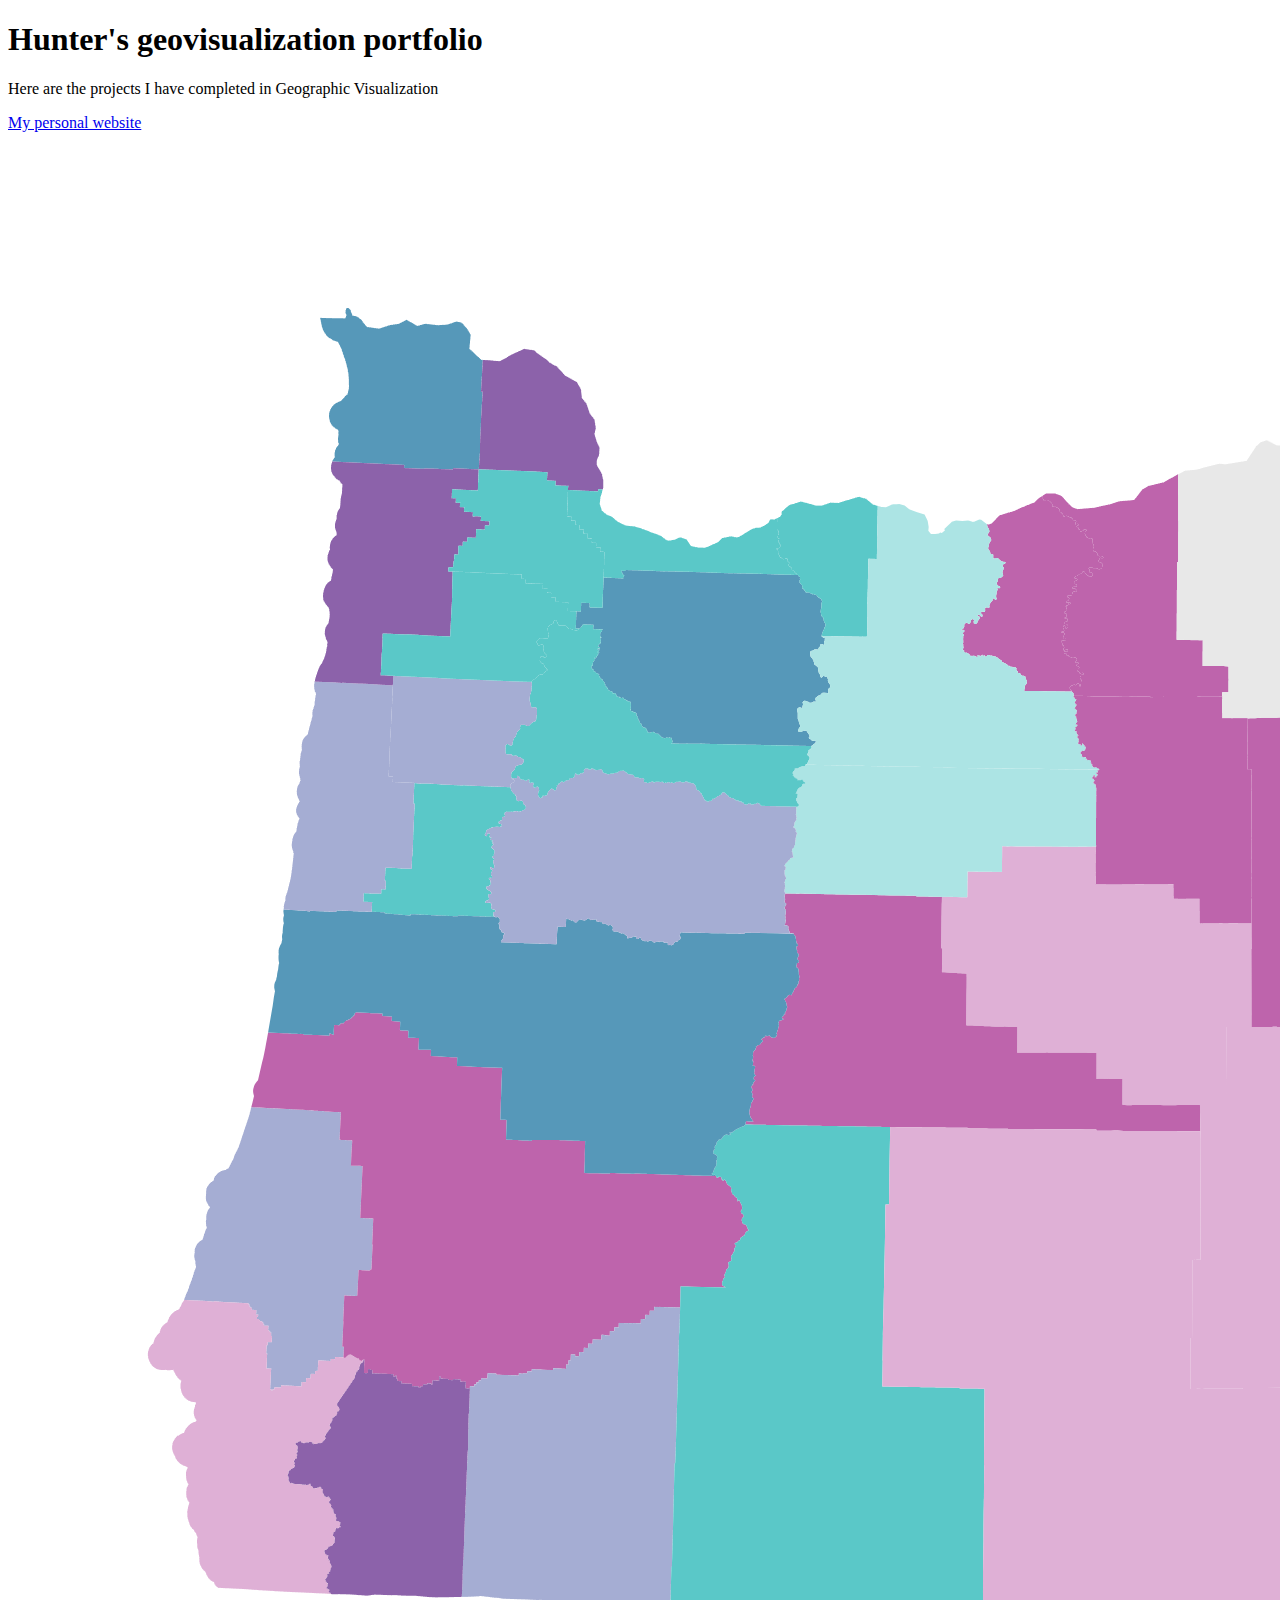
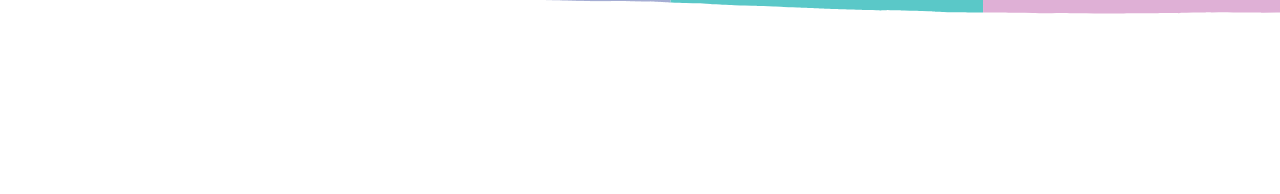
==== index.html @ 4074a35f "Added bivariate map" ====
<!DOCTYPE html>
<html>
<!-- Put everything inside of an html tag!-->
<head>
<title> Hunter's geovisualization portfolio </title>

</head>
<body>
<h1> Hunter's geovisualization portfolio </h1>
<p> Here are the projects I have completed in Geographic Visualization</p>

<p> <a href="https://geo-social.com"> My personal website </a></p>

<p> <img src="images/Avg_White_Black_Oregon.png" /> </p>

</body>


</html>
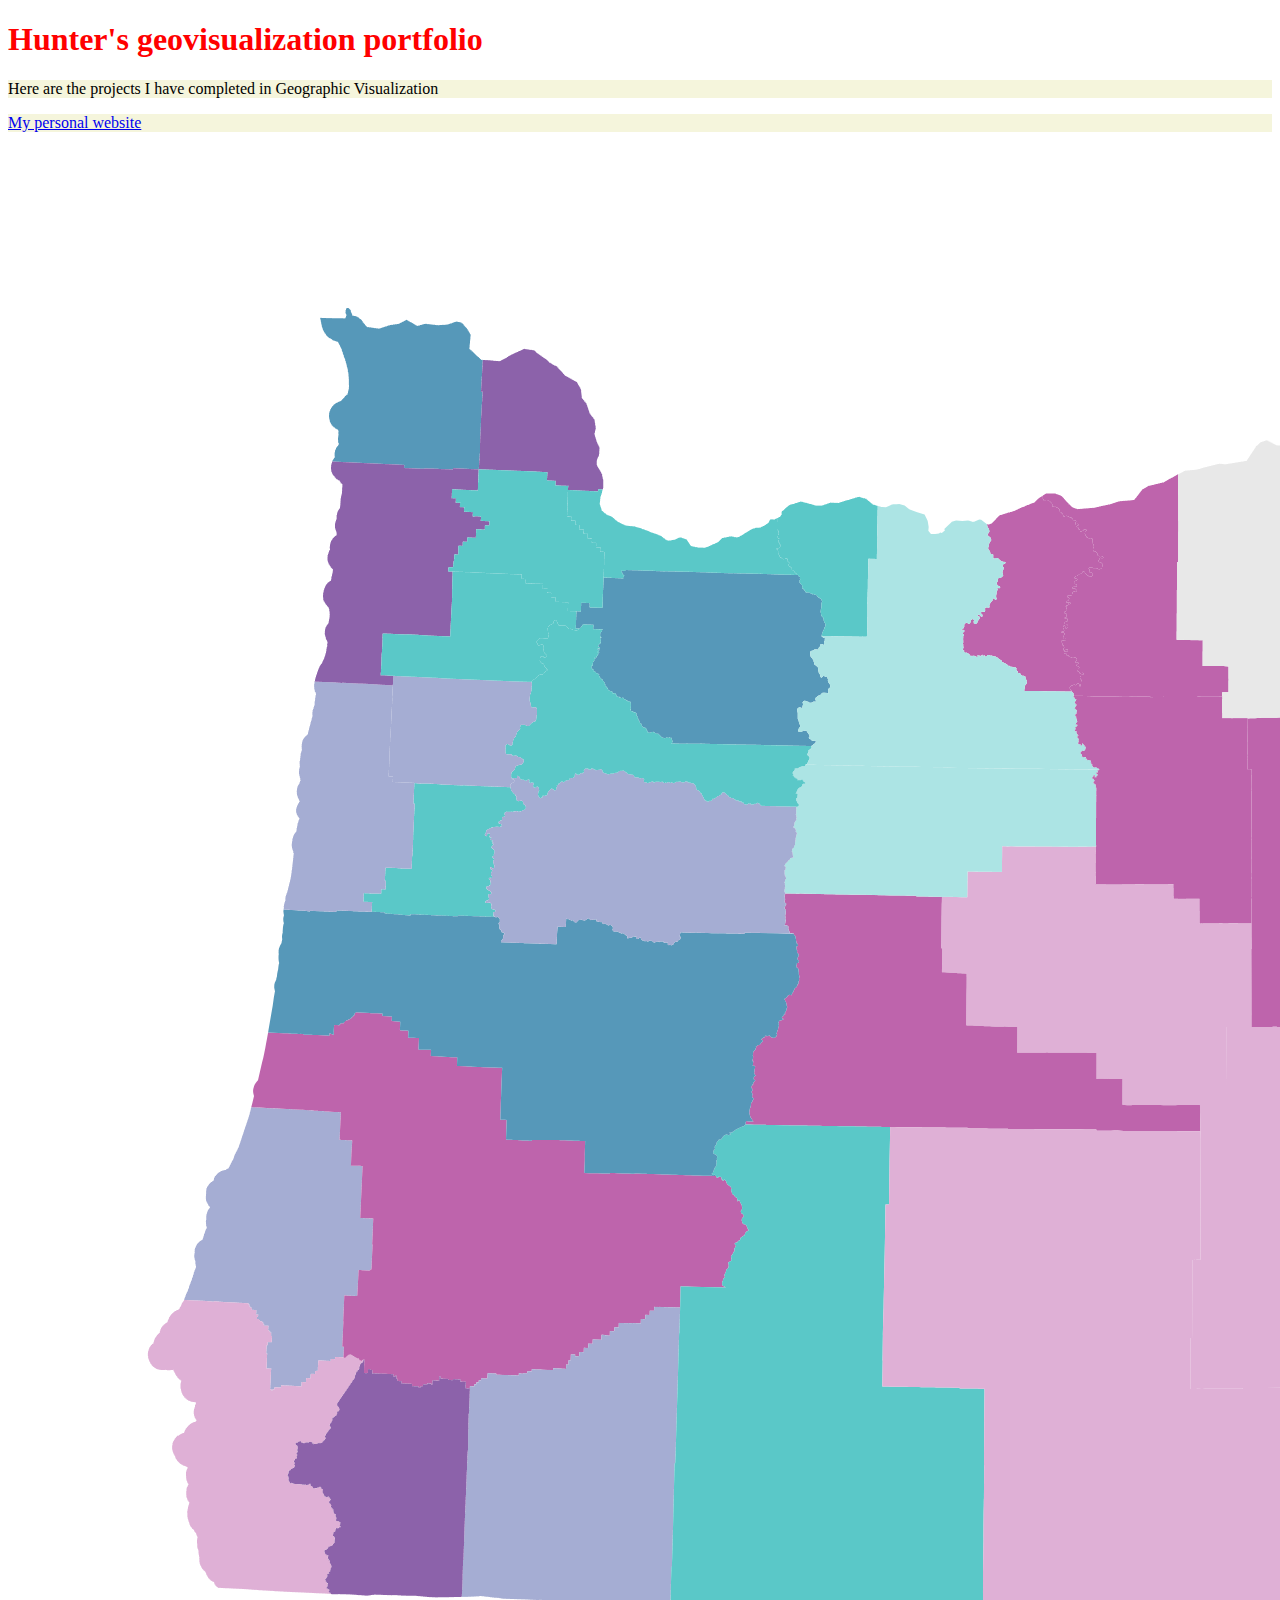
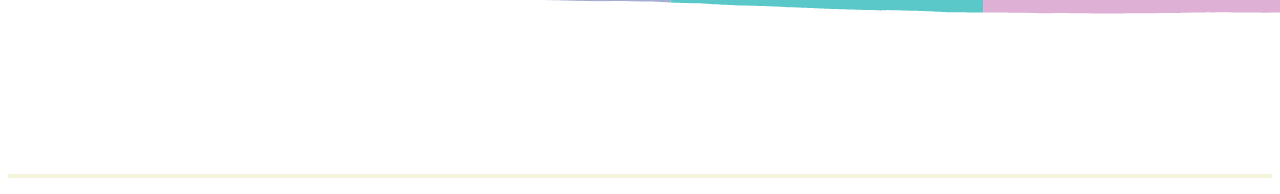
==== commit 1422fdf3: "Changed colors" ====
--- a/index.html
+++ b/index.html
@@ -4,6 +4,7 @@
 <head>
 <title> Hunter's geovisualization portfolio </title>
 
+<link href="css/Styles.css" rel="stylesheet">
 </head>
 <body>
 <h1> Hunter's geovisualization portfolio </h1>
--- a/css/Styles.css
+++ b/css/Styles.css
@@ -0,0 +1,14 @@
+p {
+    background-color: beige;
+
+}
+
+h1 {
+
+    color: red
+
+}
+
+a:hover{ 
+    color: green
+}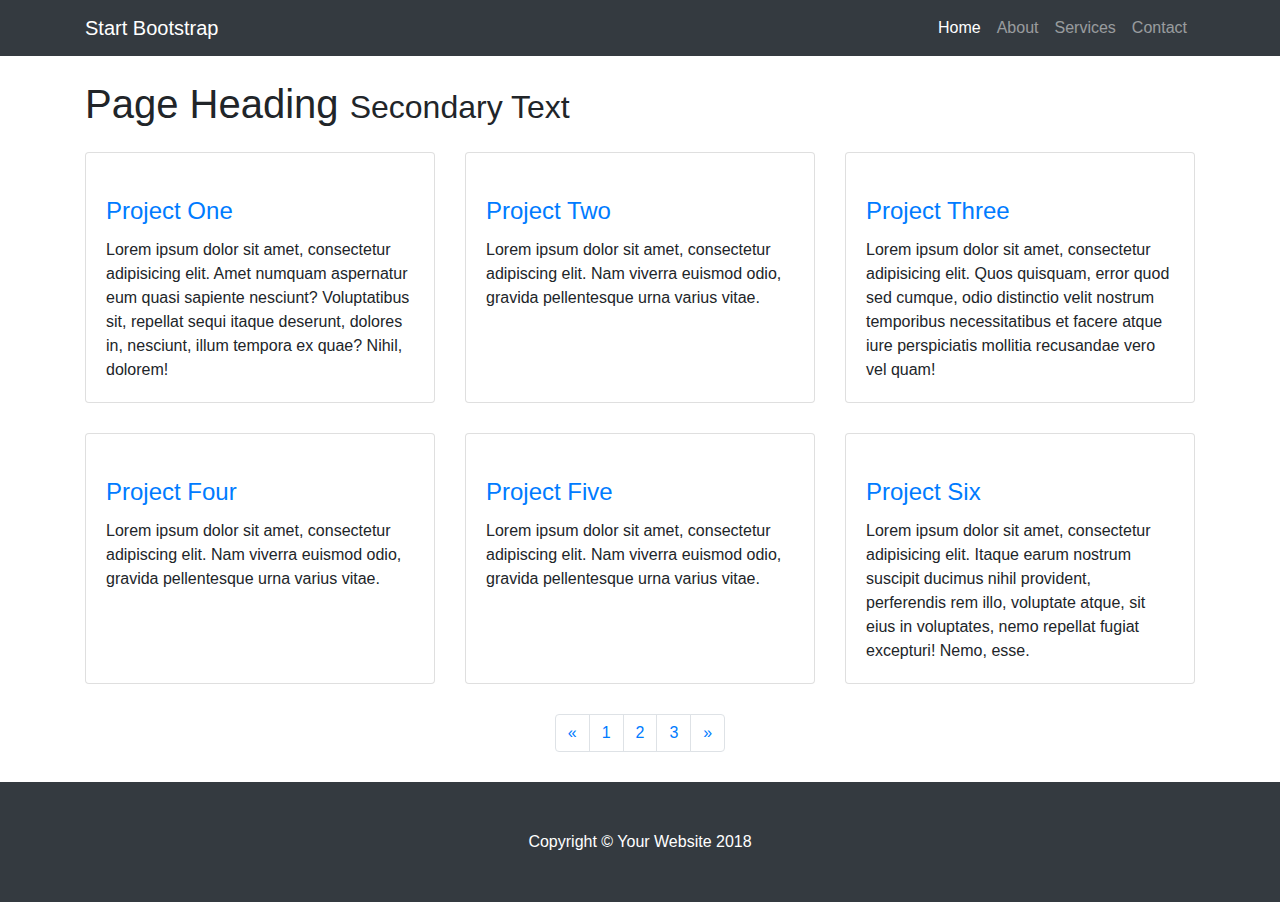
==== commit 562813d7: "bootstrap edit" ====
--- a/index.html
+++ b/index.html
@@ -1,20 +1,171 @@
 <!DOCTYPE html>
-<html>
-<!-- Put everything inside of an html tag!-->
-<head>
-<title> Hunter's geovisualization portfolio </title>
+<html lang="en">
 
-<link href="css/Styles.css" rel="stylesheet">
-</head>
-<body>
-<h1> Hunter's geovisualization portfolio </h1>
-<p> Here are the projects I have completed in Geographic Visualization</p>
+  <head>
 
-<p> <a href="https://geo-social.com"> My personal website </a></p>
+    <meta charset="utf-8">
+    <meta name="viewport" content="width=device-width, initial-scale=1, shrink-to-fit=no">
+    <meta name="description" content="">
+    <meta name="author" content="">
 
-<p> <img src="images/Avg_White_Black_Oregon.png" /> </p>
+    <title>3 Col Portfolio - Start Bootstrap Template</title>
 
-</body>
+    <!-- Bootstrap core CSS -->
+    <link href="vendor/bootstrap/css/bootstrap.min.css" rel="stylesheet">
 
+    <!-- Custom styles for this template -->
+    <link href="css/3-col-portfolio.css" rel="stylesheet">
 
-</html>+  </head>
+
+  <body>
+
+    <!-- Navigation -->
+    <nav class="navbar navbar-expand-lg navbar-dark bg-dark fixed-top">
+      <div class="container">
+        <a class="navbar-brand" href="#">Start Bootstrap</a>
+        <button class="navbar-toggler" type="button" data-toggle="collapse" data-target="#navbarResponsive" aria-controls="navbarResponsive" aria-expanded="false" aria-label="Toggle navigation">
+          <span class="navbar-toggler-icon"></span>
+        </button>
+        <div class="collapse navbar-collapse" id="navbarResponsive">
+          <ul class="navbar-nav ml-auto">
+            <li class="nav-item active">
+              <a class="nav-link" href="#">Home
+                <span class="sr-only">(current)</span>
+              </a>
+            </li>
+            <li class="nav-item">
+              <a class="nav-link" href="#">About</a>
+            </li>
+            <li class="nav-item">
+              <a class="nav-link" href="#">Services</a>
+            </li>
+            <li class="nav-item">
+              <a class="nav-link" href="#">Contact</a>
+            </li>
+          </ul>
+        </div>
+      </div>
+    </nav>
+
+    <!-- Page Content -->
+    <div class="container">
+
+      <!-- Page Heading -->
+      <h1 class="my-4">Page Heading
+        <small>Secondary Text</small>
+      </h1>
+
+      <div class="row">
+        <div class="col-lg-4 col-sm-6 portfolio-item">
+          <div class="card h-100">
+            <a href="#"><img class="card-img-top" src="http://placehold.it/700x400" alt=""></a>
+            <div class="card-body">
+              <h4 class="card-title">
+                <a href="#">Project One</a>
+              </h4>
+              <p class="card-text">Lorem ipsum dolor sit amet, consectetur adipisicing elit. Amet numquam aspernatur eum quasi sapiente nesciunt? Voluptatibus sit, repellat sequi itaque deserunt, dolores in, nesciunt, illum tempora ex quae? Nihil, dolorem!</p>
+            </div>
+          </div>
+        </div>
+        <div class="col-lg-4 col-sm-6 portfolio-item">
+          <div class="card h-100">
+            <a href="#"><img class="card-img-top" src="http://placehold.it/700x400" alt=""></a>
+            <div class="card-body">
+              <h4 class="card-title">
+                <a href="#">Project Two</a>
+              </h4>
+              <p class="card-text">Lorem ipsum dolor sit amet, consectetur adipiscing elit. Nam viverra euismod odio, gravida pellentesque urna varius vitae.</p>
+            </div>
+          </div>
+        </div>
+        <div class="col-lg-4 col-sm-6 portfolio-item">
+          <div class="card h-100">
+            <a href="#"><img class="card-img-top" src="http://placehold.it/700x400" alt=""></a>
+            <div class="card-body">
+              <h4 class="card-title">
+                <a href="#">Project Three</a>
+              </h4>
+              <p class="card-text">Lorem ipsum dolor sit amet, consectetur adipisicing elit. Quos quisquam, error quod sed cumque, odio distinctio velit nostrum temporibus necessitatibus et facere atque iure perspiciatis mollitia recusandae vero vel quam!</p>
+            </div>
+          </div>
+        </div>
+        <div class="col-lg-4 col-sm-6 portfolio-item">
+          <div class="card h-100">
+            <a href="#"><img class="card-img-top" src="http://placehold.it/700x400" alt=""></a>
+            <div class="card-body">
+              <h4 class="card-title">
+                <a href="#">Project Four</a>
+              </h4>
+              <p class="card-text">Lorem ipsum dolor sit amet, consectetur adipiscing elit. Nam viverra euismod odio, gravida pellentesque urna varius vitae.</p>
+            </div>
+          </div>
+        </div>
+        <div class="col-lg-4 col-sm-6 portfolio-item">
+          <div class="card h-100">
+            <a href="#"><img class="card-img-top" src="http://placehold.it/700x400" alt=""></a>
+            <div class="card-body">
+              <h4 class="card-title">
+                <a href="#">Project Five</a>
+              </h4>
+              <p class="card-text">Lorem ipsum dolor sit amet, consectetur adipiscing elit. Nam viverra euismod odio, gravida pellentesque urna varius vitae.</p>
+            </div>
+          </div>
+        </div>
+        <div class="col-lg-4 col-sm-6 portfolio-item">
+          <div class="card h-100">
+            <a href="#"><img class="card-img-top" src="http://placehold.it/700x400" alt=""></a>
+            <div class="card-body">
+              <h4 class="card-title">
+                <a href="#">Project Six</a>
+              </h4>
+              <p class="card-text">Lorem ipsum dolor sit amet, consectetur adipisicing elit. Itaque earum nostrum suscipit ducimus nihil provident, perferendis rem illo, voluptate atque, sit eius in voluptates, nemo repellat fugiat excepturi! Nemo, esse.</p>
+            </div>
+          </div>
+        </div>
+      </div>
+      <!-- /.row -->
+
+      <!-- Pagination -->
+      <ul class="pagination justify-content-center">
+        <li class="page-item">
+          <a class="page-link" href="#" aria-label="Previous">
+            <span aria-hidden="true">&laquo;</span>
+            <span class="sr-only">Previous</span>
+          </a>
+        </li>
+        <li class="page-item">
+          <a class="page-link" href="#">1</a>
+        </li>
+        <li class="page-item">
+          <a class="page-link" href="#">2</a>
+        </li>
+        <li class="page-item">
+          <a class="page-link" href="#">3</a>
+        </li>
+        <li class="page-item">
+          <a class="page-link" href="#" aria-label="Next">
+            <span aria-hidden="true">&raquo;</span>
+            <span class="sr-only">Next</span>
+          </a>
+        </li>
+      </ul>
+
+    </div>
+    <!-- /.container -->
+
+    <!-- Footer -->
+    <footer class="py-5 bg-dark">
+      <div class="container">
+        <p class="m-0 text-center text-white">Copyright &copy; Your Website 2018</p>
+      </div>
+      <!-- /.container -->
+    </footer>
+
+    <!-- Bootstrap core JavaScript -->
+    <script src="vendor/jquery/jquery.min.js"></script>
+    <script src="vendor/bootstrap/js/bootstrap.bundle.min.js"></script>
+
+  </body>
+
+</html>
--- a/css/3-col-portfolio.css
+++ b/css/3-col-portfolio.css
@@ -0,0 +1,23 @@
+/*!
+ * Start Bootstrap - 3 Col Portfolio (https://startbootstrap.com/template-overviews/3-col-portfolio)
+ * Copyright 2013-2018 Start Bootstrap
+ * Licensed under MIT (https://github.com/BlackrockDigital/startbootstrap-3-col-portfolio/blob/master/LICENSE)
+ */
+
+body {
+  padding-top: 54px;
+}
+
+@media (min-width: 992px) {
+  body {
+    padding-top: 56px;
+  }
+}
+
+.portfolio-item {
+  margin-bottom: 30px;
+}
+
+.pagination {
+  margin-bottom: 30px;
+}
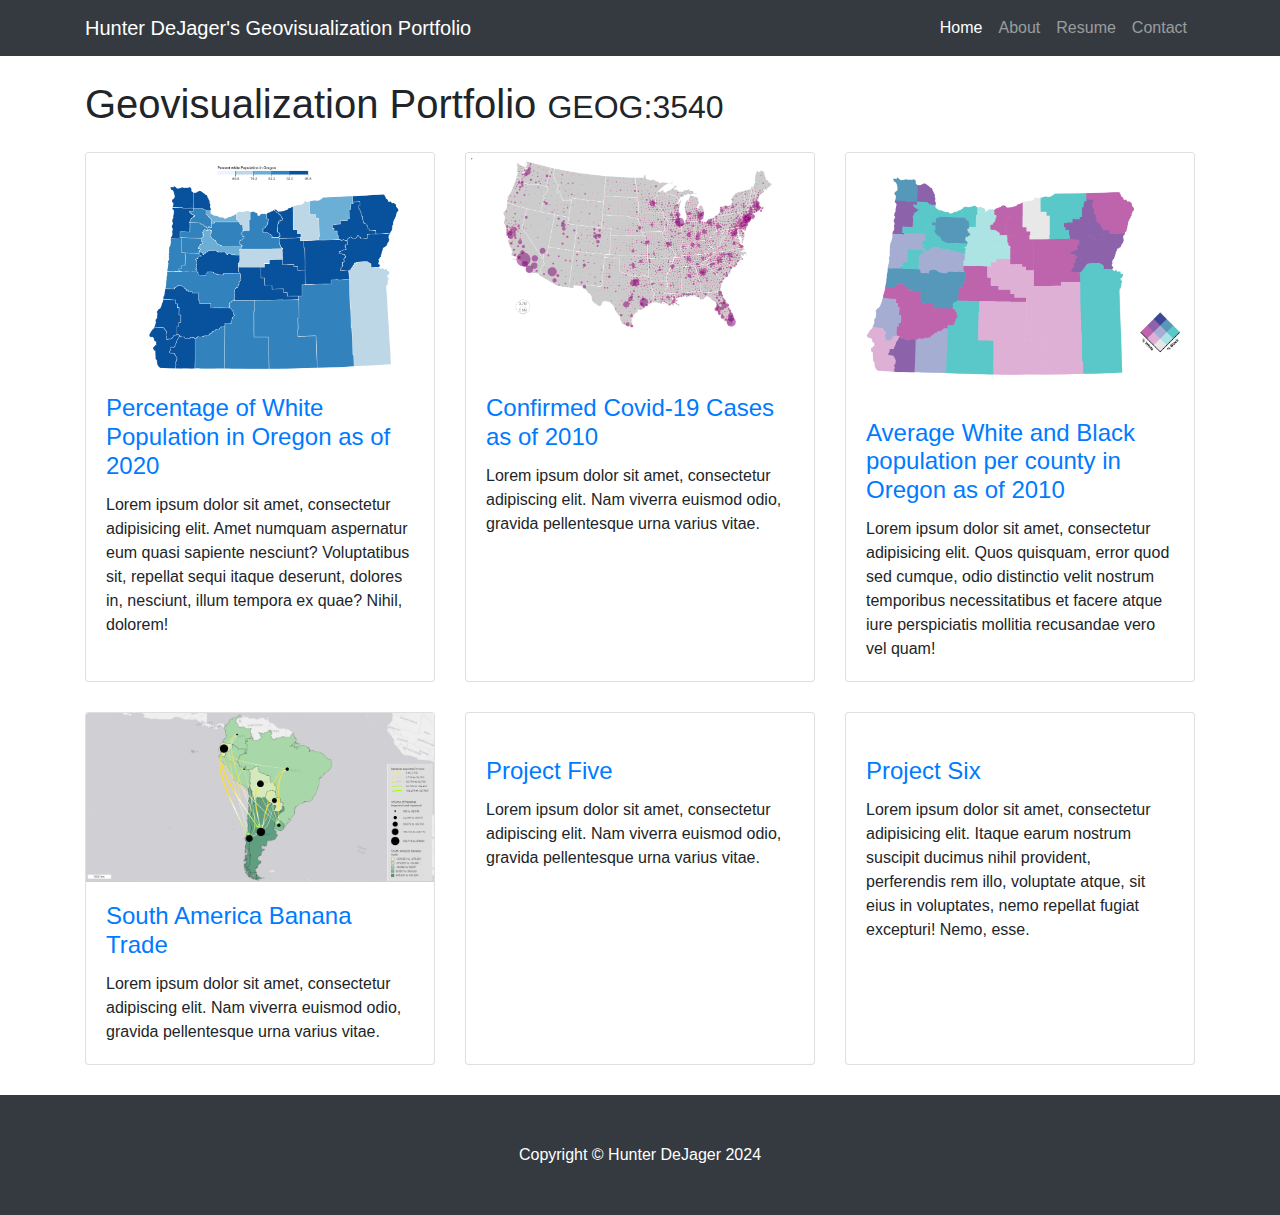
==== commit 982f06fb: "Updated project details" ====
--- a/index.html
+++ b/index.html
@@ -8,7 +8,7 @@
     <meta name="description" content="">
     <meta name="author" content="">
 
-    <title>3 Col Portfolio - Start Bootstrap Template</title>
+    <title>Hunter's Portfolio</title>
 
     <!-- Bootstrap core CSS -->
     <link href="vendor/bootstrap/css/bootstrap.min.css" rel="stylesheet">
@@ -23,7 +23,7 @@
     <!-- Navigation -->
     <nav class="navbar navbar-expand-lg navbar-dark bg-dark fixed-top">
       <div class="container">
-        <a class="navbar-brand" href="#">Start Bootstrap</a>
+        <a class="navbar-brand" href="#">Hunter DeJager's Geovisualization Portfolio</a>
         <button class="navbar-toggler" type="button" data-toggle="collapse" data-target="#navbarResponsive" aria-controls="navbarResponsive" aria-expanded="false" aria-label="Toggle navigation">
           <span class="navbar-toggler-icon"></span>
         </button>
@@ -35,13 +35,13 @@
               </a>
             </li>
             <li class="nav-item">
-              <a class="nav-link" href="#">About</a>
+              <a class="nav-link" href="shortbio.html">About</a>
             </li>
             <li class="nav-item">
-              <a class="nav-link" href="#">Services</a>
+              <a class="nav-link" href="files/Hunter_DeJager_Resume.pdf">Resume</a>
             </li>
             <li class="nav-item">
-              <a class="nav-link" href="#">Contact</a>
+              <a class="nav-link" href="mailto:hunterdejager@gmail.com">Contact</a>
             </li>
           </ul>
         </div>
@@ -52,17 +52,17 @@
     <div class="container">
 
       <!-- Page Heading -->
-      <h1 class="my-4">Page Heading
-        <small>Secondary Text</small>
+      <h1 class="my-4">Geovisualization Portfolio
+        <small>GEOG:3540</small>
       </h1>
 
       <div class="row">
         <div class="col-lg-4 col-sm-6 portfolio-item">
           <div class="card h-100">
-            <a href="#"><img class="card-img-top" src="http://placehold.it/700x400" alt=""></a>
+            <a href="https://observablehq.com/d/6a1466fc12ddc136"><img class="card-img-top" src="images/Percent_White_Oregon.png" alt=""></a>
             <div class="card-body">
               <h4 class="card-title">
-                <a href="#">Project One</a>
+                <a href="https://observablehq.com/d/6a1466fc12ddc136">Percentage of White Population in Oregon as of 2020</a>
               </h4>
               <p class="card-text">Lorem ipsum dolor sit amet, consectetur adipisicing elit. Amet numquam aspernatur eum quasi sapiente nesciunt? Voluptatibus sit, repellat sequi itaque deserunt, dolores in, nesciunt, illum tempora ex quae? Nihil, dolorem!</p>
             </div>
@@ -70,10 +70,10 @@
         </div>
         <div class="col-lg-4 col-sm-6 portfolio-item">
           <div class="card h-100">
-            <a href="#"><img class="card-img-top" src="http://placehold.it/700x400" alt=""></a>
+            <a href="https://observablehq.com/d/b4fea74665a3cad8"><img class="card-img-top" src="images/Covid19_Proportional_Symbols.png" alt=""></a>
             <div class="card-body">
               <h4 class="card-title">
-                <a href="#">Project Two</a>
+                <a href="https://observablehq.com/d/b4fea74665a3cad8">Confirmed Covid-19 Cases as of 2010</a>
               </h4>
               <p class="card-text">Lorem ipsum dolor sit amet, consectetur adipiscing elit. Nam viverra euismod odio, gravida pellentesque urna varius vitae.</p>
             </div>
@@ -81,10 +81,10 @@
         </div>
         <div class="col-lg-4 col-sm-6 portfolio-item">
           <div class="card h-100">
-            <a href="#"><img class="card-img-top" src="http://placehold.it/700x400" alt=""></a>
+            <a href="https://observablehq.com/d/82748e7d7f6bc9a9"><img class="card-img-top" src="images/Avg_White_Black_Oregon.png" alt=""></a>
             <div class="card-body">
               <h4 class="card-title">
-                <a href="#">Project Three</a>
+                <a href="https://observablehq.com/d/82748e7d7f6bc9a9">Average White and Black population per county in Oregon as of 2010</a>
               </h4>
               <p class="card-text">Lorem ipsum dolor sit amet, consectetur adipisicing elit. Quos quisquam, error quod sed cumque, odio distinctio velit nostrum temporibus necessitatibus et facere atque iure perspiciatis mollitia recusandae vero vel quam!</p>
             </div>
@@ -92,10 +92,10 @@
         </div>
         <div class="col-lg-4 col-sm-6 portfolio-item">
           <div class="card h-100">
-            <a href="#"><img class="card-img-top" src="http://placehold.it/700x400" alt=""></a>
+            <a href="#"><img class="card-img-top" src="images/SA Bananas.png" alt=""></a>
             <div class="card-body">
               <h4 class="card-title">
-                <a href="#">Project Four</a>
+                <a href="#">South America Banana Trade </a>
               </h4>
               <p class="card-text">Lorem ipsum dolor sit amet, consectetur adipiscing elit. Nam viverra euismod odio, gravida pellentesque urna varius vitae.</p>
             </div>
@@ -126,38 +126,13 @@
       </div>
       <!-- /.row -->
 
-      <!-- Pagination -->
-      <ul class="pagination justify-content-center">
-        <li class="page-item">
-          <a class="page-link" href="#" aria-label="Previous">
-            <span aria-hidden="true">&laquo;</span>
-            <span class="sr-only">Previous</span>
-          </a>
-        </li>
-        <li class="page-item">
-          <a class="page-link" href="#">1</a>
-        </li>
-        <li class="page-item">
-          <a class="page-link" href="#">2</a>
-        </li>
-        <li class="page-item">
-          <a class="page-link" href="#">3</a>
-        </li>
-        <li class="page-item">
-          <a class="page-link" href="#" aria-label="Next">
-            <span aria-hidden="true">&raquo;</span>
-            <span class="sr-only">Next</span>
-          </a>
-        </li>
-      </ul>
-
     </div>
     <!-- /.container -->
 
     <!-- Footer -->
     <footer class="py-5 bg-dark">
       <div class="container">
-        <p class="m-0 text-center text-white">Copyright &copy; Your Website 2018</p>
+        <p class="m-0 text-center text-white">Copyright &copy; Hunter DeJager 2024</p>
       </div>
       <!-- /.container -->
     </footer>
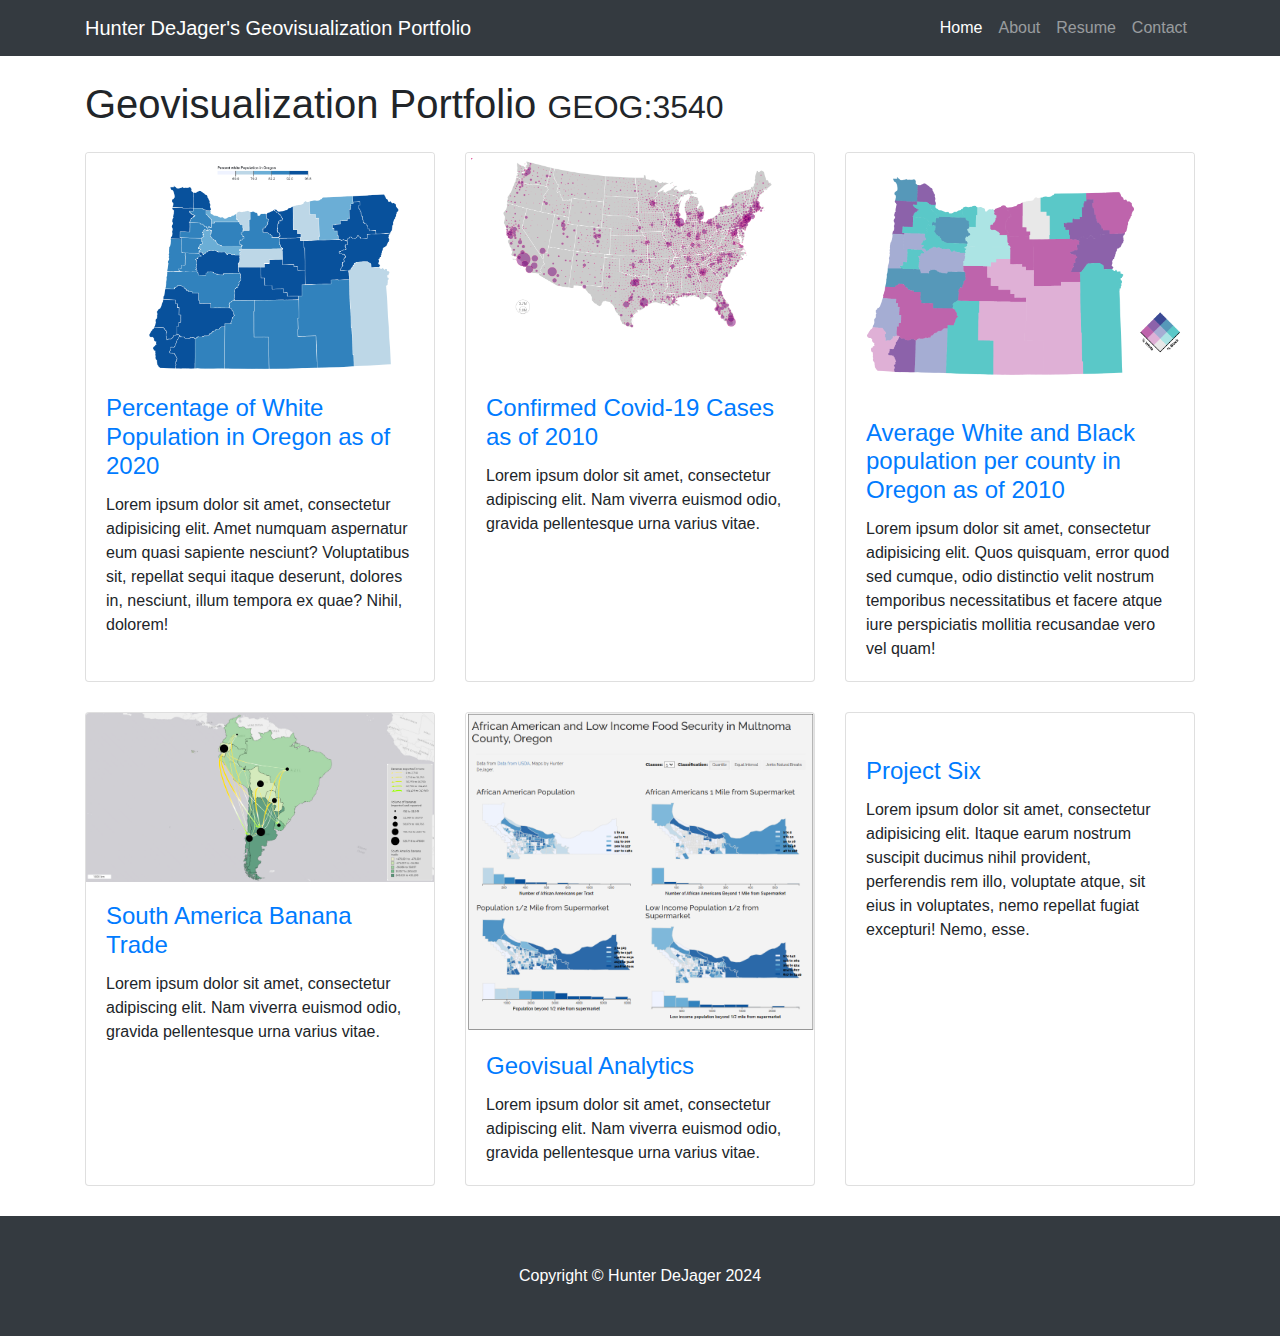
==== commit ea98882d: "Finalized small multiple stuff" ====
--- a/index.html
+++ b/index.html
@@ -92,10 +92,10 @@
         </div>
         <div class="col-lg-4 col-sm-6 portfolio-item">
           <div class="card h-100">
-            <a href="#"><img class="card-img-top" src="images/SA Bananas.png" alt=""></a>
+            <a href="Flow_Map.html"><img class="card-img-top" src="images/SA Bananas.png" alt=""></a>
             <div class="card-body">
               <h4 class="card-title">
-                <a href="#">South America Banana Trade </a>
+                <a href="Flow_Map.html">South America Banana Trade </a>
               </h4>
               <p class="card-text">Lorem ipsum dolor sit amet, consectetur adipiscing elit. Nam viverra euismod odio, gravida pellentesque urna varius vitae.</p>
             </div>
@@ -103,10 +103,10 @@
         </div>
         <div class="col-lg-4 col-sm-6 portfolio-item">
           <div class="card h-100">
-            <a href="#"><img class="card-img-top" src="http://placehold.it/700x400" alt=""></a>
+            <a href="smallmultiples/index.html"><img class="card-img-top" src="smallmultiples/data/Capture.PNG" alt=""></a>
             <div class="card-body">
               <h4 class="card-title">
-                <a href="#">Project Five</a>
+                <a href="smallmultiples/index.html">Geovisual Analytics</a>
               </h4>
               <p class="card-text">Lorem ipsum dolor sit amet, consectetur adipiscing elit. Nam viverra euismod odio, gravida pellentesque urna varius vitae.</p>
             </div>
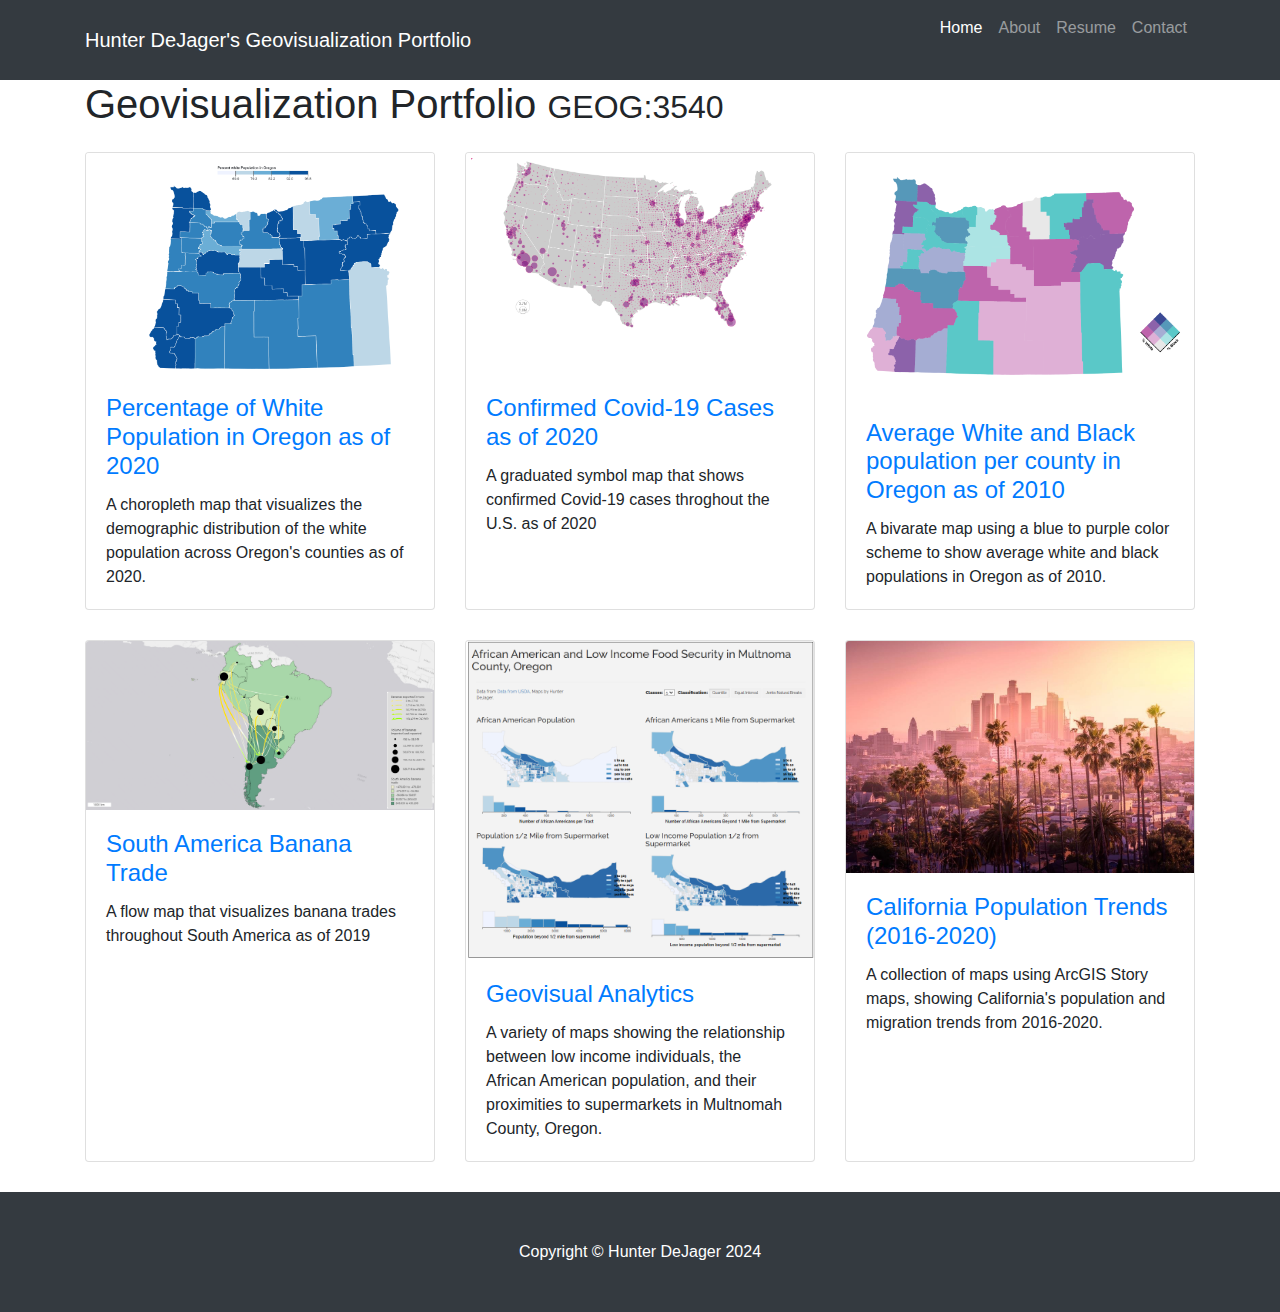
==== commit 61612af4: "Finished portfolio" ====
--- a/index.html
+++ b/index.html
@@ -24,6 +24,7 @@
     <nav class="navbar navbar-expand-lg navbar-dark bg-dark fixed-top">
       <div class="container">
         <a class="navbar-brand" href="#">Hunter DeJager's Geovisualization Portfolio</a>
+        <div class="text-center mb-4">
         <button class="navbar-toggler" type="button" data-toggle="collapse" data-target="#navbarResponsive" aria-controls="navbarResponsive" aria-expanded="false" aria-label="Toggle navigation">
           <span class="navbar-toggler-icon"></span>
         </button>
@@ -52,7 +53,8 @@
     <div class="container">
 
       <!-- Page Heading -->
-      <h1 class="my-4">Geovisualization Portfolio
+      <h1 class="my-4">Geovisualization Portfolio 
+        
         <small>GEOG:3540</small>
       </h1>
 
@@ -64,7 +66,9 @@
               <h4 class="card-title">
                 <a href="https://observablehq.com/d/6a1466fc12ddc136">Percentage of White Population in Oregon as of 2020</a>
               </h4>
-              <p class="card-text">Lorem ipsum dolor sit amet, consectetur adipisicing elit. Amet numquam aspernatur eum quasi sapiente nesciunt? Voluptatibus sit, repellat sequi itaque deserunt, dolores in, nesciunt, illum tempora ex quae? Nihil, dolorem!</p>
+              <p class="card-text">
+                A choropleth map that visualizes the demographic distribution of the white population across Oregon's counties as of 2020. 
+                </p>
             </div>
           </div>
         </div>
@@ -73,9 +77,9 @@
             <a href="https://observablehq.com/d/b4fea74665a3cad8"><img class="card-img-top" src="images/Covid19_Proportional_Symbols.png" alt=""></a>
             <div class="card-body">
               <h4 class="card-title">
-                <a href="https://observablehq.com/d/b4fea74665a3cad8">Confirmed Covid-19 Cases as of 2010</a>
+                <a href="https://observablehq.com/d/b4fea74665a3cad8">Confirmed Covid-19 Cases as of 2020</a>
               </h4>
-              <p class="card-text">Lorem ipsum dolor sit amet, consectetur adipiscing elit. Nam viverra euismod odio, gravida pellentesque urna varius vitae.</p>
+              <p class="card-text">A graduated symbol map that shows confirmed Covid-19 cases throghout the U.S. as of 2020</p>
             </div>
           </div>
         </div>
@@ -86,7 +90,7 @@
               <h4 class="card-title">
                 <a href="https://observablehq.com/d/82748e7d7f6bc9a9">Average White and Black population per county in Oregon as of 2010</a>
               </h4>
-              <p class="card-text">Lorem ipsum dolor sit amet, consectetur adipisicing elit. Quos quisquam, error quod sed cumque, odio distinctio velit nostrum temporibus necessitatibus et facere atque iure perspiciatis mollitia recusandae vero vel quam!</p>
+              <p class="card-text">A bivarate map using a blue to purple color scheme to show average white and black populations in Oregon as of 2010.</p>
             </div>
           </div>
         </div>
@@ -97,7 +101,7 @@
               <h4 class="card-title">
                 <a href="Flow_Map.html">South America Banana Trade </a>
               </h4>
-              <p class="card-text">Lorem ipsum dolor sit amet, consectetur adipiscing elit. Nam viverra euismod odio, gravida pellentesque urna varius vitae.</p>
+              <p class="card-text">A flow map that visualizes banana trades throughout South America as of 2019</p>
             </div>
           </div>
         </div>
@@ -108,18 +112,18 @@
               <h4 class="card-title">
                 <a href="smallmultiples/index.html">Geovisual Analytics</a>
               </h4>
-              <p class="card-text">Lorem ipsum dolor sit amet, consectetur adipiscing elit. Nam viverra euismod odio, gravida pellentesque urna varius vitae.</p>
+              <p class="card-text">A variety of maps showing the relationship between low income individuals, the African American population, and their proximities to supermarkets in Multnomah County, Oregon.</p>
             </div>
           </div>
         </div>
         <div class="col-lg-4 col-sm-6 portfolio-item">
           <div class="card h-100">
-            <a href="#"><img class="card-img-top" src="http://placehold.it/700x400" alt=""></a>
+            <a href="https://storymaps.arcgis.com/stories/d6992d9c31cb44ec96d8617043ad06f8"><img class="card-img-top" src="images/CaliforniaSkyLine.jpg" alt=""></a>
             <div class="card-body">
               <h4 class="card-title">
-                <a href="#">Project Six</a>
+                <a href="https://storymaps.arcgis.com/stories/d6992d9c31cb44ec96d8617043ad06f8">California Population Trends (2016-2020)</a>
               </h4>
-              <p class="card-text">Lorem ipsum dolor sit amet, consectetur adipisicing elit. Itaque earum nostrum suscipit ducimus nihil provident, perferendis rem illo, voluptate atque, sit eius in voluptates, nemo repellat fugiat excepturi! Nemo, esse.</p>
+              <p class="card-text">A collection of maps using ArcGIS Story maps, showing California's population and migration trends from 2016-2020.</p>
             </div>
           </div>
         </div>
